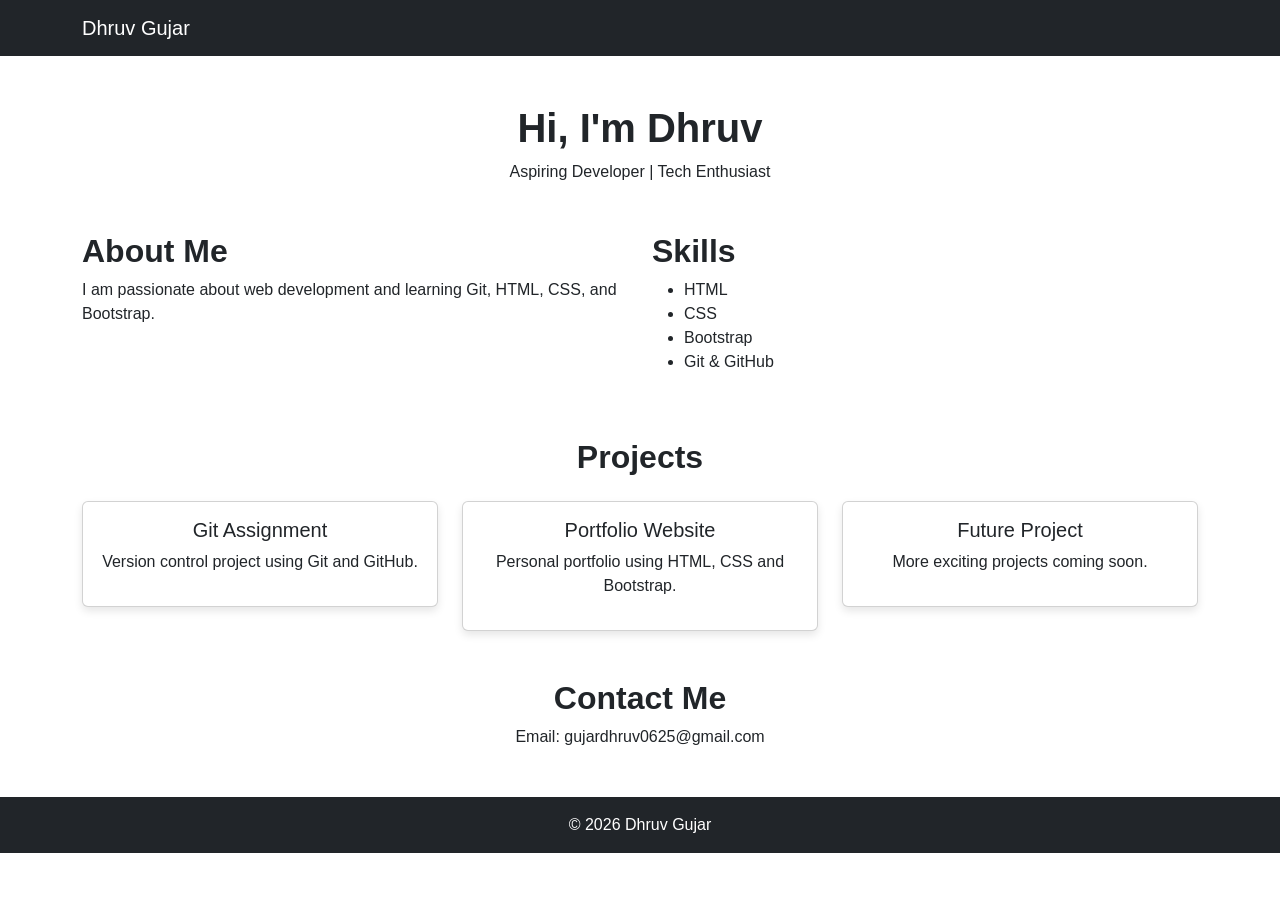
==== index.html @ 00c4443f "Assignment 2 - Portfolio website using Bootstrap" ====
<!DOCTYPE html>
<html lang="en">
<head>
    <meta charset="UTF-8">
    <title>Dhruv Gujar Portfolio</title>
    <meta name="viewport" content="width=device-width, initial-scale=1">

    <!-- Bootstrap CSS -->
    <link href="https://cdn.jsdelivr.net/npm/bootstrap@5.3.2/dist/css/bootstrap.min.css" rel="stylesheet">

    <!-- Custom CSS -->
    <link rel="stylesheet" href="style.css">
</head>
<body>

    <!-- Navbar -->
    <nav class="navbar navbar-dark bg-dark">
        <div class="container">
            <a class="navbar-brand" href="#">Dhruv Gujar</a>
        </div>
    </nav>

    <!-- Hero Section -->
    <div class="container text-center mt-5">
        <h1>Hi, I'm Dhruv</h1>
        <p>Aspiring Developer | Tech Enthusiast</p>
    </div>

    <!-- About Section -->
    <div class="container mt-5">
        <div class="row">
            <div class="col-md-6">
                <h2>About Me</h2>
                <p>I am passionate about web development and learning Git, HTML, CSS, and Bootstrap.</p>
            </div>
            <div class="col-md-6">
                <h2>Skills</h2>
                <ul>
                    <li>HTML</li>
                    <li>CSS</li>
                    <li>Bootstrap</li>
                    <li>Git & GitHub</li>
                </ul>
            </div>
        </div>
    </div>

    <!-- Projects Section -->
    <div class="container mt-5">
        <h2 class="text-center">Projects</h2>
        <div class="row text-center mt-4">
            <div class="col-md-4">
                <div class="card p-3">
                    <h5>Git Assignment</h5>
                    <p>Version control project using Git and GitHub.</p>
                </div>
            </div>
            <div class="col-md-4">
                <div class="card p-3">
                    <h5>Portfolio Website</h5>
                    <p>Personal portfolio using HTML, CSS and Bootstrap.</p>
                </div>
            </div>
            <div class="col-md-4">
                <div class="card p-3">
                    <h5>Future Project</h5>
                    <p>More exciting projects coming soon.</p>
                </div>
            </div>
        </div>
    </div>

    <!-- Contact Section -->
    <div class="container mt-5 text-center">
        <h2>Contact Me</h2>
        <p>Email: gujardhruv0625@gmail.com</p>
    </div>

    <!-- Footer -->
    <footer class="bg-dark text-white text-center p-3 mt-5">
        © 2026 Dhruv Gujar
    </footer>

</body>
</html>
---- style.css ----
body {
    font-family: Arial, sans-serif;
}

h1, h2 {
    font-weight: bold;
}

.card {
    box-shadow: 0 4px 8px rgba(0,0,0,0.1);
}

footer {
    margin-top: 40px;
}
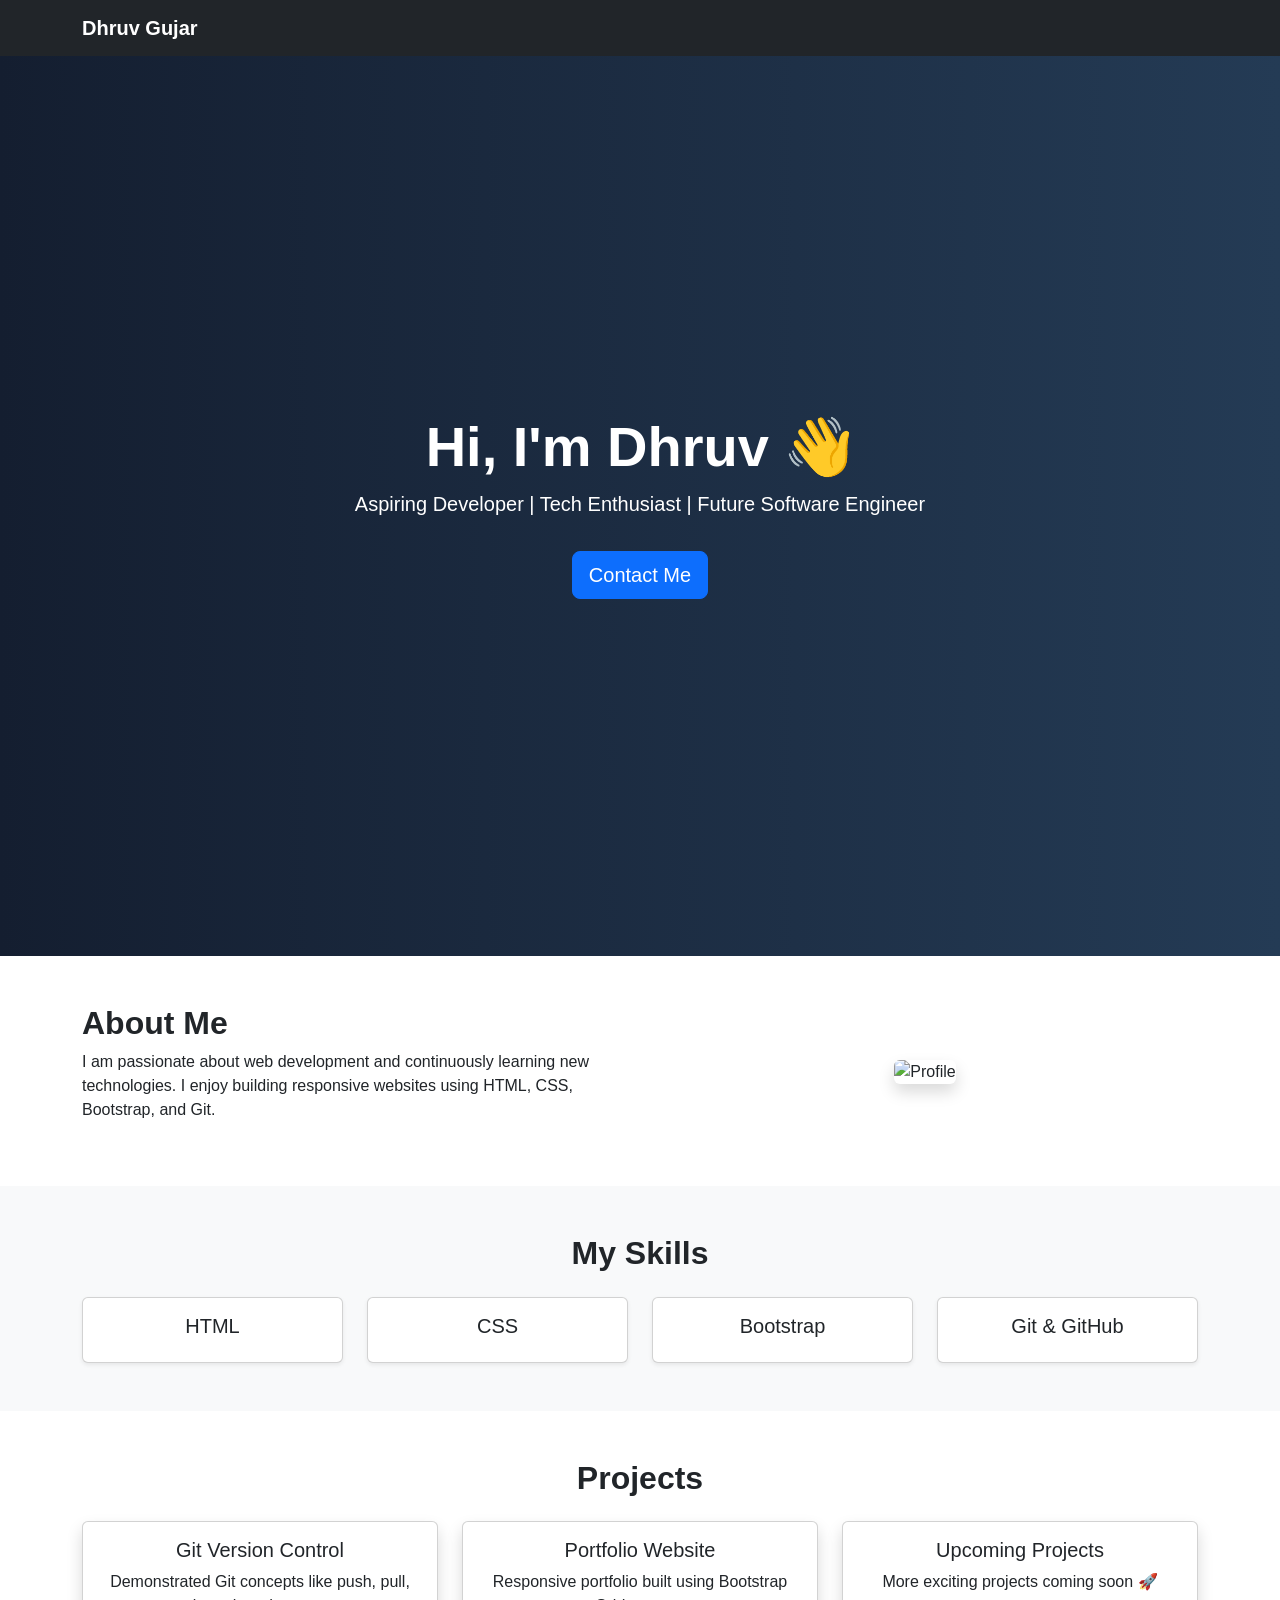
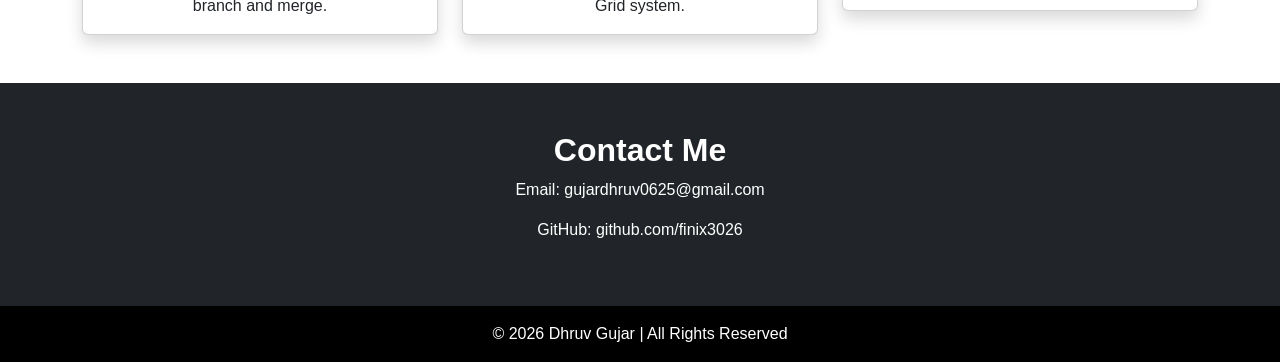
==== commit e44e3f15: "Improved portfolio design with modern Bootstrap layout" ====
--- a/index.html
+++ b/index.html
@@ -2,7 +2,7 @@
 <html lang="en">
 <head>
     <meta charset="UTF-8">
-    <title>Dhruv Gujar Portfolio</title>
+    <title>Dhruv Gujar | Portfolio</title>
     <meta name="viewport" content="width=device-width, initial-scale=1">
 
     <!-- Bootstrap CSS -->
@@ -13,73 +13,121 @@
 </head>
 <body>
 
-    <!-- Navbar -->
-    <nav class="navbar navbar-dark bg-dark">
-        <div class="container">
-            <a class="navbar-brand" href="#">Dhruv Gujar</a>
-        </div>
-    </nav>
+<!-- Navbar -->
+<nav class="navbar navbar-expand-lg navbar-dark bg-dark fixed-top">
+    <div class="container">
+        <a class="navbar-brand fw-bold" href="#">Dhruv Gujar</a>
+        <button class="navbar-toggler" type="button" data-bs-toggle="collapse" data-bs-target="#navbarNav">
+            <span class="navbar-toggler-icon"></span>
+        </button>
+    </div>
+</nav>
 
-    <!-- Hero Section -->
-    <div class="container text-center mt-5">
-        <h1>Hi, I'm Dhruv</h1>
-        <p>Aspiring Developer | Tech Enthusiast</p>
+<!-- Hero Section -->
+<section class="hero d-flex align-items-center text-center text-white">
+    <div class="container">
+        <h1 class="display-4 fw-bold">Hi, I'm Dhruv 👋</h1>
+        <p class="lead">Aspiring Developer | Tech Enthusiast | Future Software Engineer</p>
+        <a href="#contact" class="btn btn-primary btn-lg mt-3">Contact Me</a>
     </div>
+</section>
 
-    <!-- About Section -->
-    <div class="container mt-5">
-        <div class="row">
+<!-- About Section -->
+<section class="py-5">
+    <div class="container">
+        <div class="row align-items-center">
             <div class="col-md-6">
-                <h2>About Me</h2>
-                <p>I am passionate about web development and learning Git, HTML, CSS, and Bootstrap.</p>
+                <h2 class="fw-bold">About Me</h2>
+                <p>
+                    I am passionate about web development and continuously learning new technologies.
+                    I enjoy building responsive websites using HTML, CSS, Bootstrap, and Git.
+                </p>
             </div>
-            <div class="col-md-6">
-                <h2>Skills</h2>
-                <ul>
-                    <li>HTML</li>
-                    <li>CSS</li>
-                    <li>Bootstrap</li>
-                    <li>Git & GitHub</li>
-                </ul>
+            <div class="col-md-6 text-center">
+                <img src="https://via.placeholder.com/300" class="img-fluid rounded shadow" alt="Profile">
             </div>
         </div>
     </div>
+</section>
 
-    <!-- Projects Section -->
-    <div class="container mt-5">
-        <h2 class="text-center">Projects</h2>
-        <div class="row text-center mt-4">
-            <div class="col-md-4">
-                <div class="card p-3">
-                    <h5>Git Assignment</h5>
-                    <p>Version control project using Git and GitHub.</p>
+<!-- Skills Section -->
+<section class="bg-light py-5">
+    <div class="container text-center">
+        <h2 class="fw-bold mb-4">My Skills</h2>
+        <div class="row">
+            <div class="col-md-3">
+                <div class="card p-3 shadow-sm">
+                    <h5>HTML</h5>
                 </div>
             </div>
-            <div class="col-md-4">
-                <div class="card p-3">
-                    <h5>Portfolio Website</h5>
-                    <p>Personal portfolio using HTML, CSS and Bootstrap.</p>
+            <div class="col-md-3">
+                <div class="card p-3 shadow-sm">
+                    <h5>CSS</h5>
                 </div>
             </div>
-            <div class="col-md-4">
-                <div class="card p-3">
-                    <h5>Future Project</h5>
-                    <p>More exciting projects coming soon.</p>
+            <div class="col-md-3">
+                <div class="card p-3 shadow-sm">
+                    <h5>Bootstrap</h5>
+                </div>
+            </div>
+            <div class="col-md-3">
+                <div class="card p-3 shadow-sm">
+                    <h5>Git & GitHub</h5>
                 </div>
             </div>
         </div>
     </div>
+</section>
 
-    <!-- Contact Section -->
-    <div class="container mt-5 text-center">
-        <h2>Contact Me</h2>
+<!-- Projects Section -->
+<section class="py-5">
+    <div class="container text-center">
+        <h2 class="fw-bold mb-4">Projects</h2>
+        <div class="row">
+            <div class="col-md-4">
+                <div class="card shadow">
+                    <div class="card-body">
+                        <h5 class="card-title">Git Version Control</h5>
+                        <p class="card-text">Demonstrated Git concepts like push, pull, branch and merge.</p>
+                    </div>
+                </div>
+            </div>
+            <div class="col-md-4">
+                <div class="card shadow">
+                    <div class="card-body">
+                        <h5 class="card-title">Portfolio Website</h5>
+                        <p class="card-text">Responsive portfolio built using Bootstrap Grid system.</p>
+                    </div>
+                </div>
+            </div>
+            <div class="col-md-4">
+                <div class="card shadow">
+                    <div class="card-body">
+                        <h5 class="card-title">Upcoming Projects</h5>
+                        <p class="card-text">More exciting projects coming soon 🚀</p>
+                    </div>
+                </div>
+            </div>
+        </div>
+    </div>
+</section>
+
+<!-- Contact Section -->
+<section id="contact" class="bg-dark text-white py-5">
+    <div class="container text-center">
+        <h2 class="fw-bold">Contact Me</h2>
         <p>Email: gujardhruv0625@gmail.com</p>
+        <p>GitHub: github.com/finix3026</p>
     </div>
+</section>
 
-    <!-- Footer -->
-    <footer class="bg-dark text-white text-center p-3 mt-5">
-        © 2026 Dhruv Gujar
-    </footer>
+<!-- Footer -->
+<footer class="text-center p-3 bg-black text-white">
+    © 2026 Dhruv Gujar | All Rights Reserved
+</footer>
+
+<!-- Bootstrap JS -->
+<script src="https://cdn.jsdelivr.net/npm/bootstrap@5.3.2/dist/js/bootstrap.bundle.min.js"></script>
 
 </body>
 </html>
--- a/style.css
+++ b/style.css
@@ -1,15 +1,14 @@
 body {
-    font-family: Arial, sans-serif;
+    font-family: 'Segoe UI', sans-serif;
 }
 
-h1, h2 {
-    font-weight: bold;
+.hero {
+    height: 100vh;
+    background: linear-gradient(to right, #141e30, #243b55);
+    margin-top: 56px;
 }
 
-.card {
-    box-shadow: 0 4px 8px rgba(0,0,0,0.1);
-}
-
-footer {
-    margin-top: 40px;
+.card:hover {
+    transform: translateY(-5px);
+    transition: 0.3s;
 }
